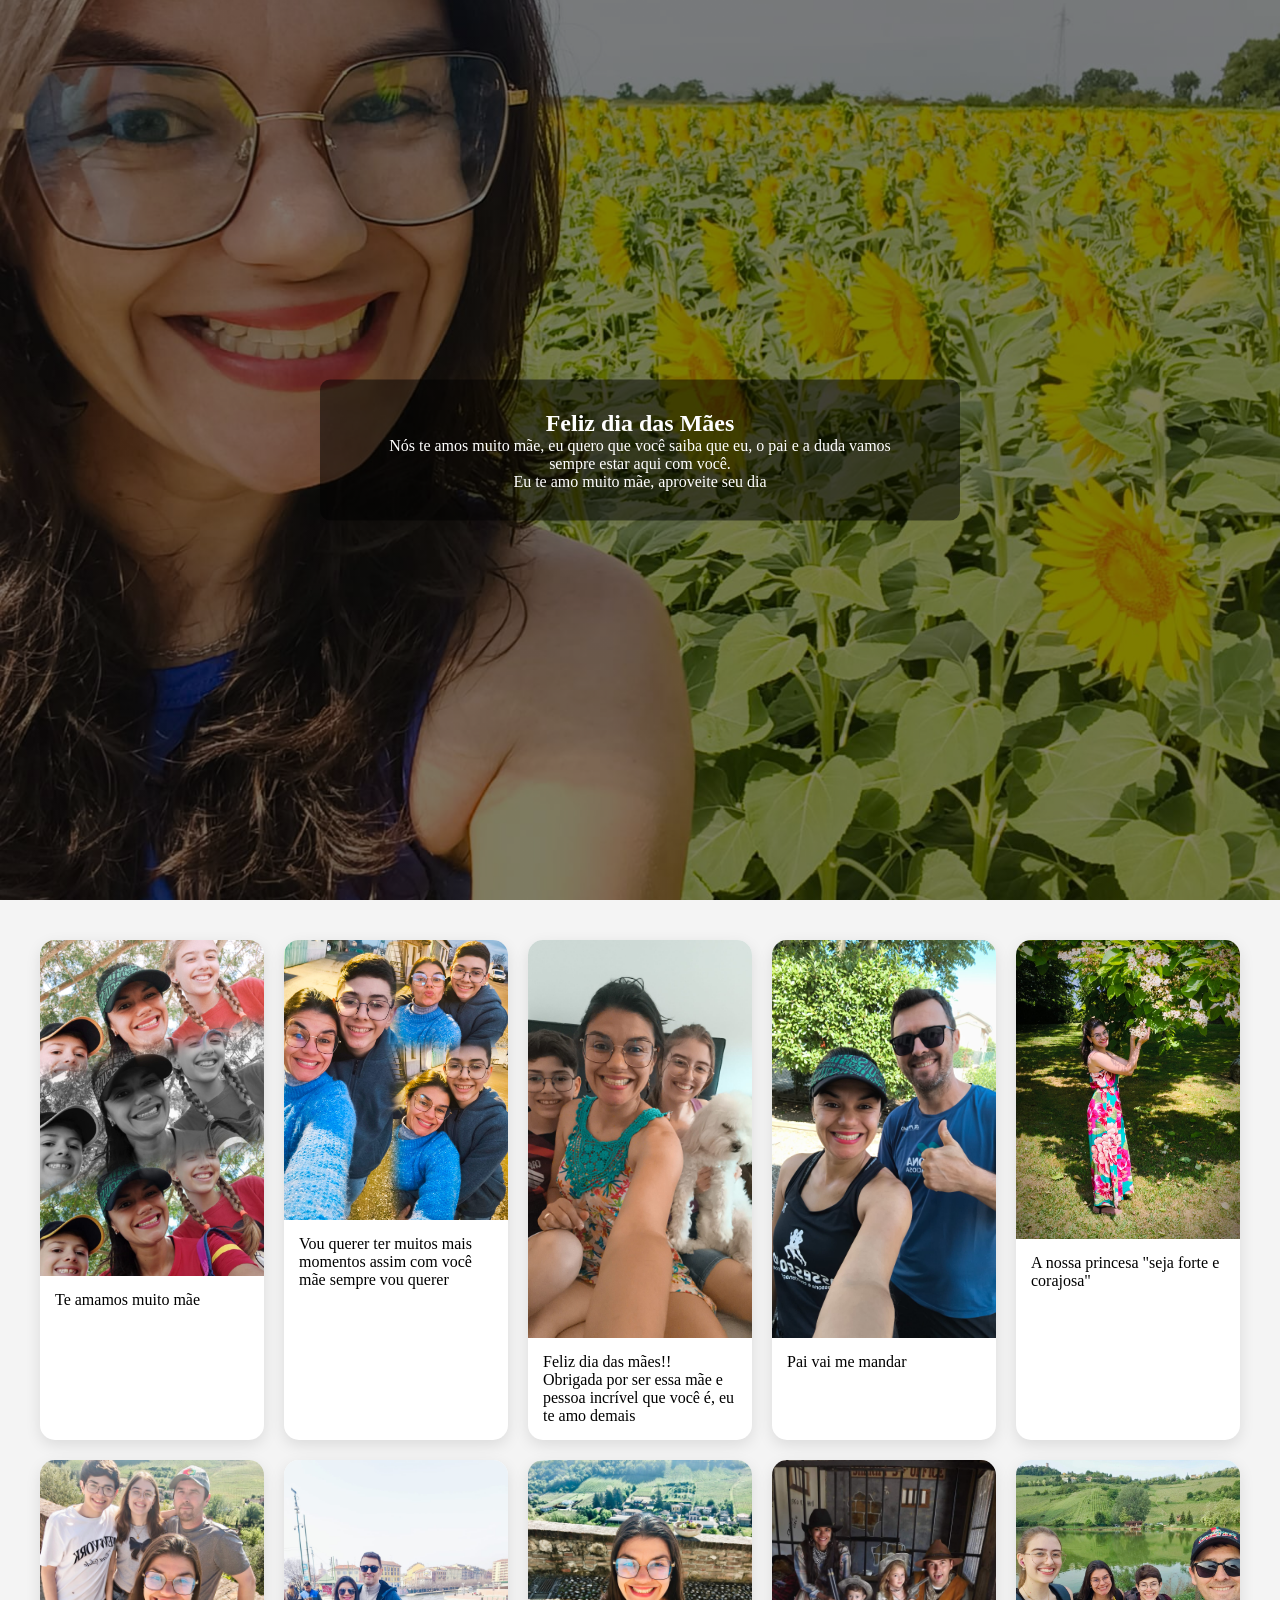
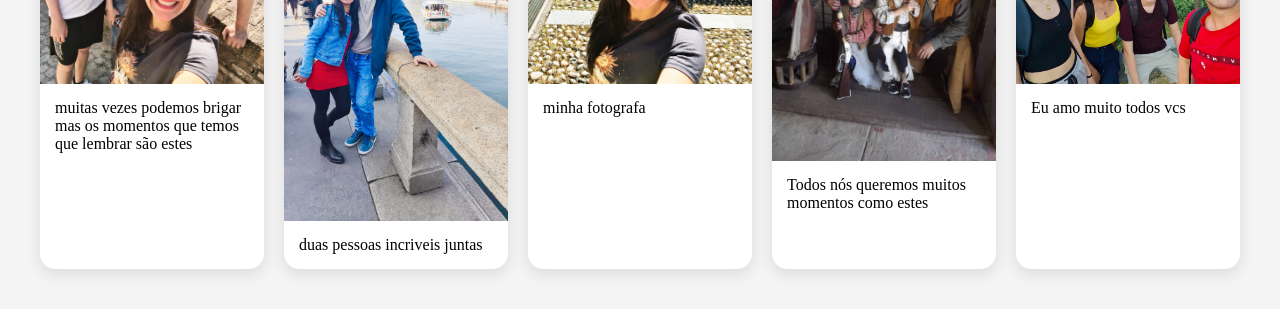
==== teste.html @ c5fc9445 "Add files via upload" ====
<!DOCTYPE html>
<html lang="pt">
<head>
    <meta charset="UTF-8">
    <title>Meu Site</title>
    <style>
        /* RESET */
* {
    margin: 0;
    padding: 0;
    box-sizing: border-box;
}

/* HERO (não muda) */
.hero {
    height: 100vh;
    background: 
        linear-gradient(rgba(0,0,0,0.5), rgba(0,0,0,0.5)),
        url("maee.jpg.jpeg");
    background-size: cover;
    background-position: center;
    position: relative;
}

/* TEXTO NO MEIO */
.overlay {
    position: absolute;
    top: 50%;
    left: 50%;
    transform: translate(-50%, -50%);
    
    background: rgba(0, 0, 0, 0.5);
    color: white;
    
    padding: 30px 50px;
    border-radius: 10px;
    text-align: center;
}

/* GALERIA BONITA */
.galeria {
    display: grid;
    grid-template-columns: repeat(auto-fit, minmax(220px, 1fr));
    gap: 20px;
    padding: 40px;
    background: #f4f4f4;
}

/* CARD */
.card {
    background: white;
    border-radius: 15px;
    overflow: hidden;
    box-shadow: 0 5px 15px rgba(0,0,0,0.1);
    transition: 0.3s;
}

/* IMAGEM */
.card img {
    width: 100%;
    display: block;
    transition: transform 0.3s;
}

/* TEXTO */
.card p {
    padding: 15px;
}

/* EFEITO */
.card:hover {
    transform: translateY(-8px);
    box-shadow: 0 10px 25px rgba(0,0,0,0.2);
}

.card:hover img {
    transform: scale(1.1);
}
    </style>
</head>
<body>

    <!-- HERO (continua igual) -->
    <section class="hero">
        <div class="overlay">
            <h1>Feliz dia das Mães </h1>
            <p>Nós te amos muito mãe, eu quero que você saiba que eu, o pai e a duda vamos sempre estar aqui com você.
            <br>
            Eu te amo muito mãe, aproveite seu dia</p>
        </div>
    </section>

    <!-- GALERIA (melhorada) -->
    <section class="galeria">

        <div class="card">
            <img src="eu-duda-e-mae.jpg.jpeg">
            <p>Te amamos muito mãe</p>
        </div>

        <div class="card">
            <img src="eu-e-a-mae.jpg.jpeg">
            <p>Vou querer ter muitos mais momentos assim com você mãe sempre vou querer</p>
        </div>

        <div class="card">
            <img src="eu-mae-duda-jack.jpg.jpeg">
            <p>Feliz dia das mães!! <br>Obrigada por ser essa mãe e pessoa incrível que você é, eu te amo demais</p>
        </div>

        <div class="card">
            <img src="mae-e-pai.jpg.jpeg">
            <p>Pai vai me mandar</p>
        </div>

                <div class="card">
            <img src="mae.jpg.jpeg">
            <p>A nossa princesa "seja forte e corajosa"</p>
        </div>
         <div class="card">
            <img src="toda-a-familia-2.jpg.jpeg">
            <p>muitas vezes podemos brigar mas os momentos que temos que lembrar são estes</p>
            </div>
            <div class="card">
            <img src="rio-mae-e-pai.jpg.jpeg">
            <p>duas pessoas incriveis juntas</p>
            </div>
            <div class="card">
            <img src="maeee.jpg.jpeg">
            <p>minha fotografa</p>
            </div>
            <div class="card">
            <img src="toda-a-familia.jpg.jpeg">
            <p>Todos nós queremos muitos momentos como estes</p>
            </div>
            <div class="card">
            <img src="toda familha.jpeg">
            <p>Eu amo muito todos vcs</p>
            </div>
    </section>

</body>
</html>
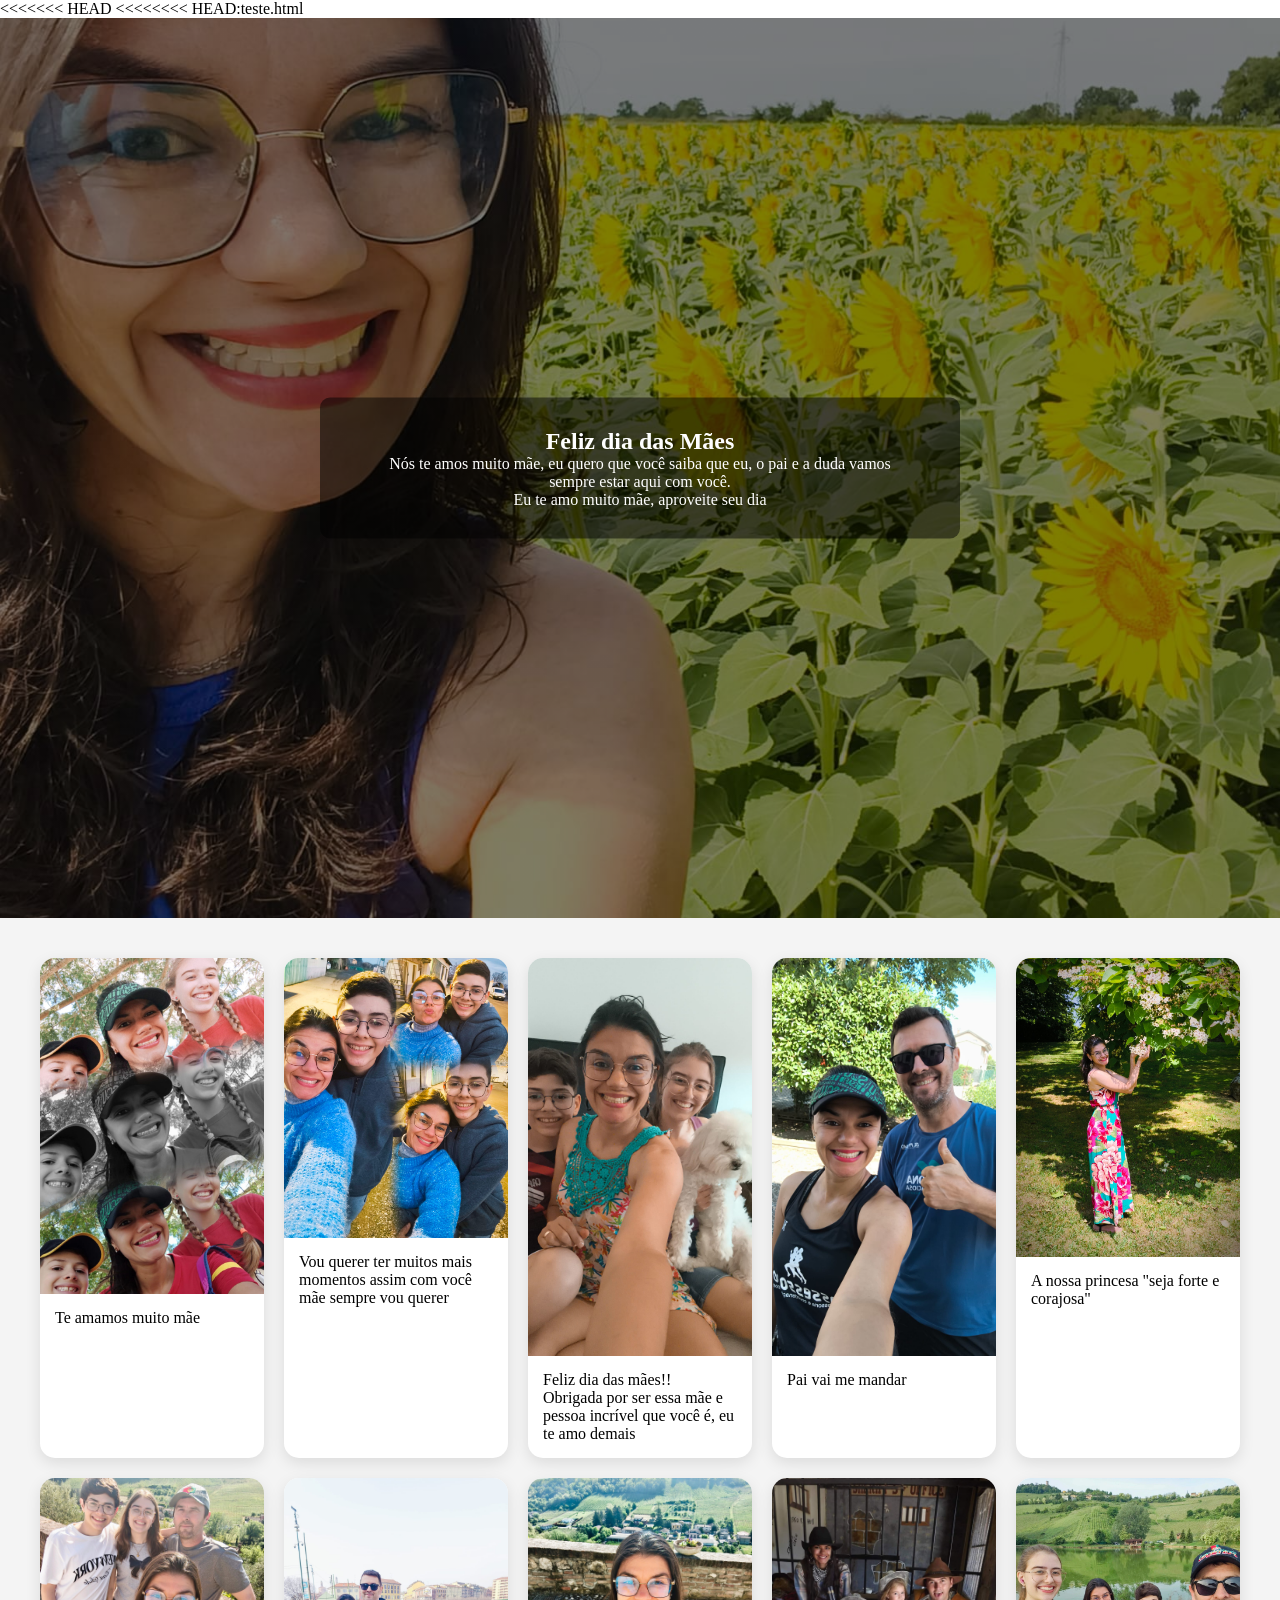
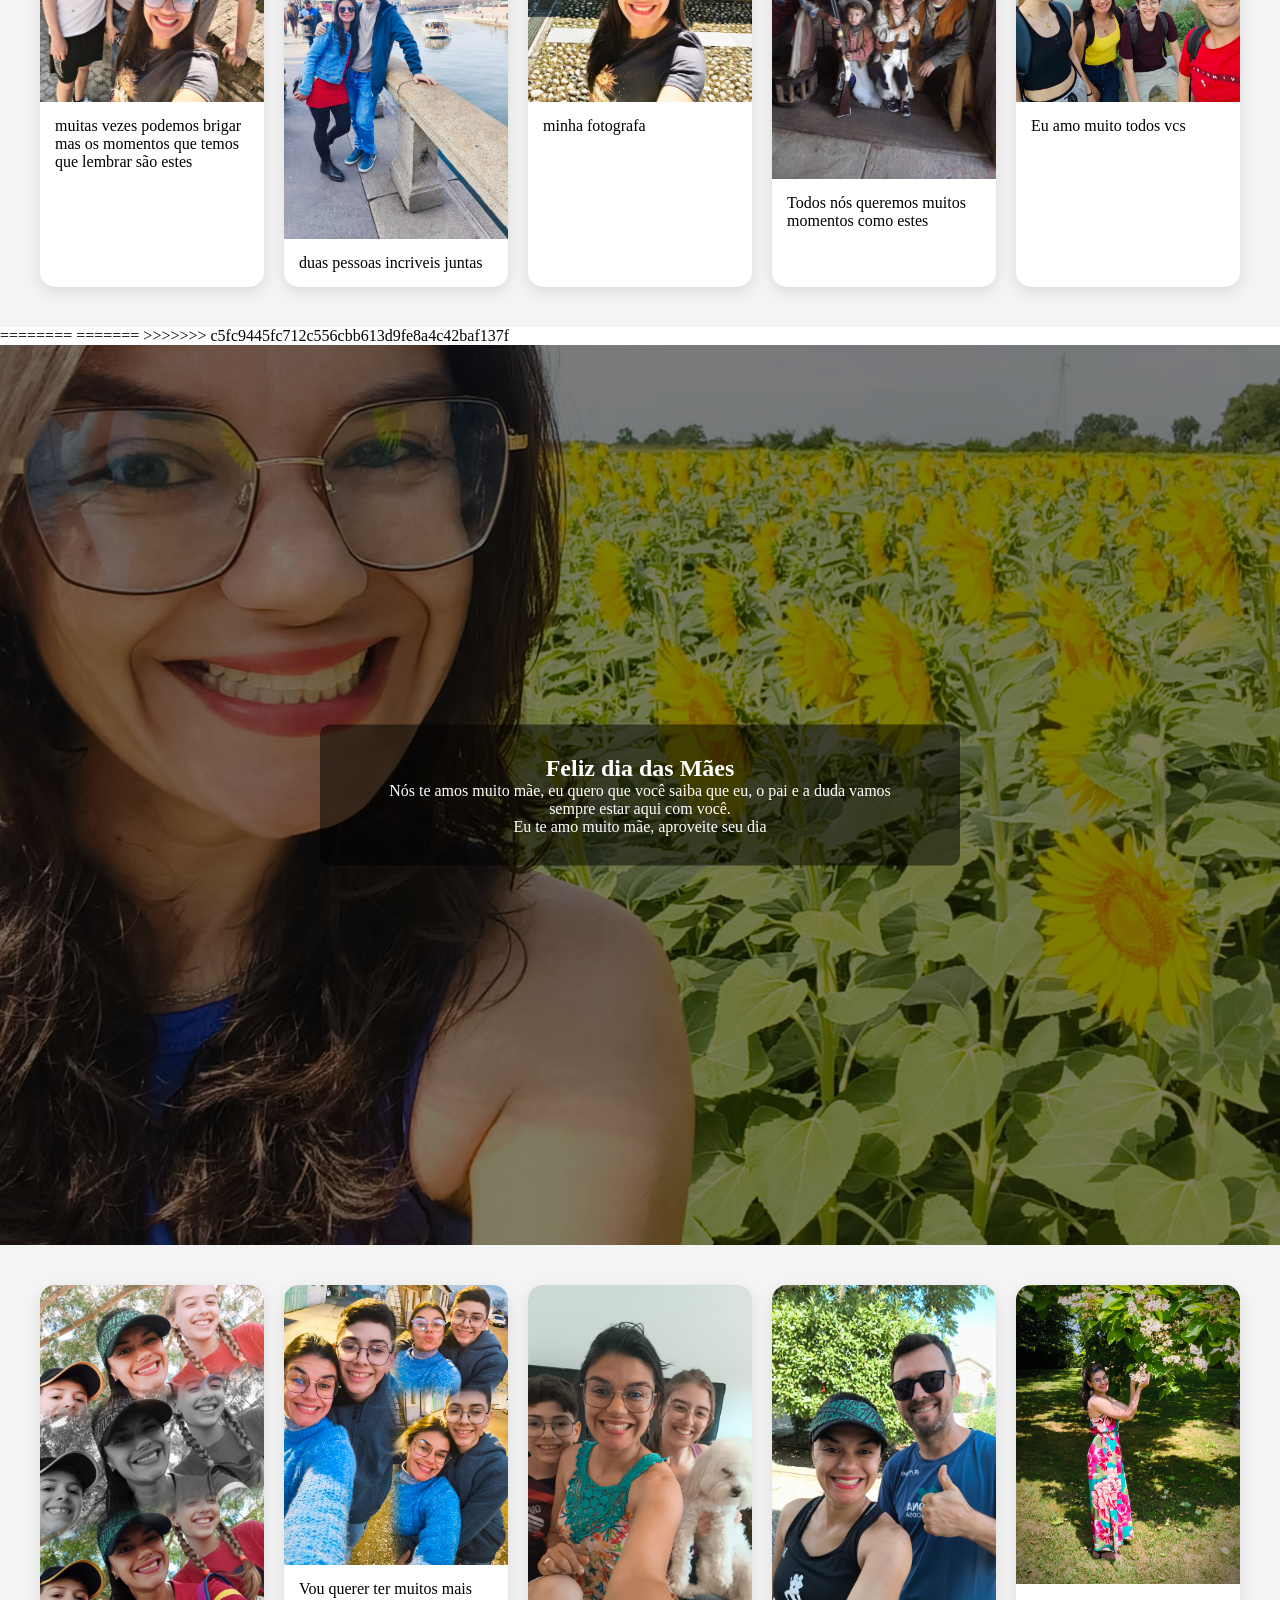
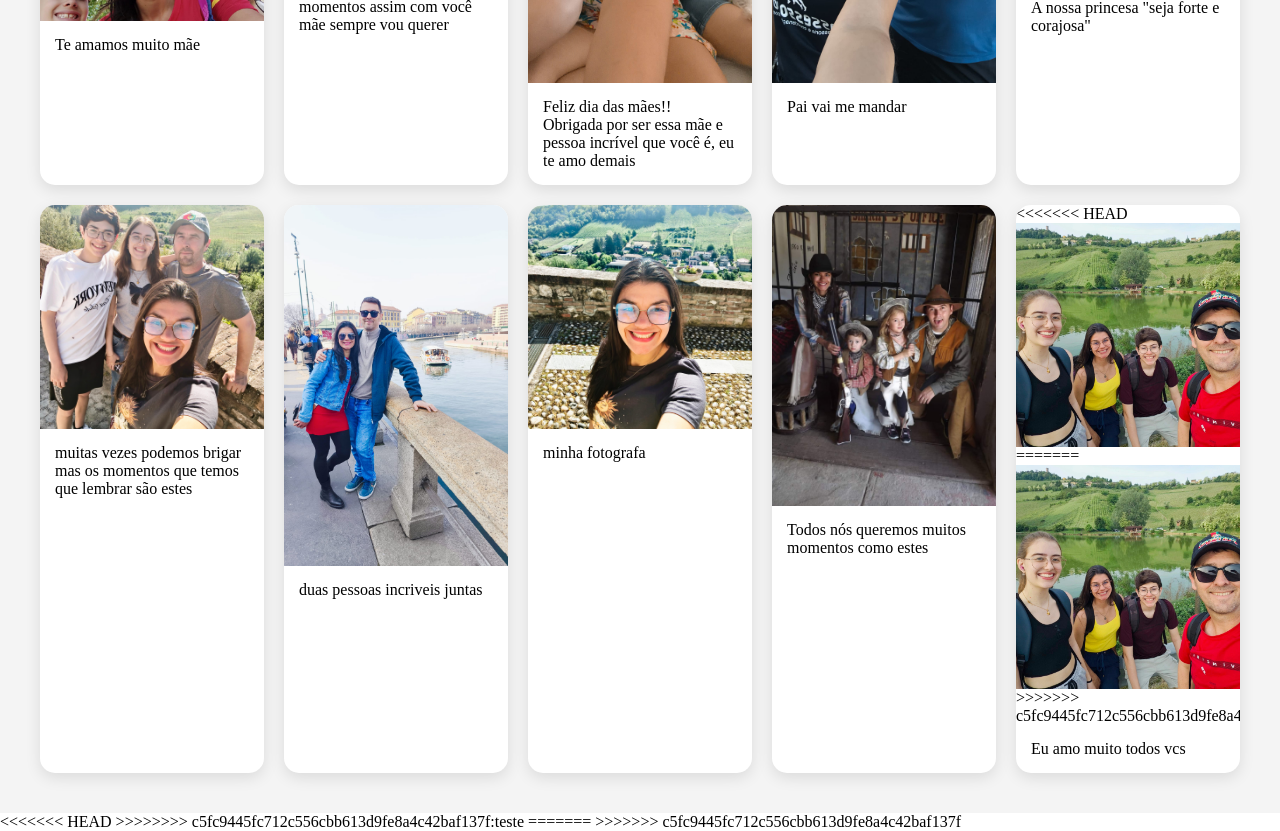
==== commit 2708eded: "a" ====
--- a/teste.html
+++ b/teste.html
@@ -1,143 +1,298 @@
-<!DOCTYPE html>
-<html lang="pt">
-<head>
-    <meta charset="UTF-8">
-    <title>Meu Site</title>
-    <style>
-        /* RESET */
-* {
-    margin: 0;
-    padding: 0;
-    box-sizing: border-box;
-}
-
-/* HERO (não muda) */
-.hero {
-    height: 100vh;
-    background: 
-        linear-gradient(rgba(0,0,0,0.5), rgba(0,0,0,0.5)),
-        url("maee.jpg.jpeg");
-    background-size: cover;
-    background-position: center;
-    position: relative;
-}
-
-/* TEXTO NO MEIO */
-.overlay {
-    position: absolute;
-    top: 50%;
-    left: 50%;
-    transform: translate(-50%, -50%);
-    
-    background: rgba(0, 0, 0, 0.5);
-    color: white;
-    
-    padding: 30px 50px;
-    border-radius: 10px;
-    text-align: center;
-}
-
-/* GALERIA BONITA */
-.galeria {
-    display: grid;
-    grid-template-columns: repeat(auto-fit, minmax(220px, 1fr));
-    gap: 20px;
-    padding: 40px;
-    background: #f4f4f4;
-}
-
-/* CARD */
-.card {
-    background: white;
-    border-radius: 15px;
-    overflow: hidden;
-    box-shadow: 0 5px 15px rgba(0,0,0,0.1);
-    transition: 0.3s;
-}
-
-/* IMAGEM */
-.card img {
-    width: 100%;
-    display: block;
-    transition: transform 0.3s;
-}
-
-/* TEXTO */
-.card p {
-    padding: 15px;
-}
-
-/* EFEITO */
-.card:hover {
-    transform: translateY(-8px);
-    box-shadow: 0 10px 25px rgba(0,0,0,0.2);
-}
-
-.card:hover img {
-    transform: scale(1.1);
-}
-    </style>
-</head>
-<body>
-
-    <!-- HERO (continua igual) -->
-    <section class="hero">
-        <div class="overlay">
-            <h1>Feliz dia das Mães </h1>
-            <p>Nós te amos muito mãe, eu quero que você saiba que eu, o pai e a duda vamos sempre estar aqui com você.
-            <br>
-            Eu te amo muito mãe, aproveite seu dia</p>
-        </div>
-    </section>
-
-    <!-- GALERIA (melhorada) -->
-    <section class="galeria">
-
-        <div class="card">
-            <img src="eu-duda-e-mae.jpg.jpeg">
-            <p>Te amamos muito mãe</p>
-        </div>
-
-        <div class="card">
-            <img src="eu-e-a-mae.jpg.jpeg">
-            <p>Vou querer ter muitos mais momentos assim com você mãe sempre vou querer</p>
-        </div>
-
-        <div class="card">
-            <img src="eu-mae-duda-jack.jpg.jpeg">
-            <p>Feliz dia das mães!! <br>Obrigada por ser essa mãe e pessoa incrível que você é, eu te amo demais</p>
-        </div>
-
-        <div class="card">
-            <img src="mae-e-pai.jpg.jpeg">
-            <p>Pai vai me mandar</p>
-        </div>
-
-                <div class="card">
-            <img src="mae.jpg.jpeg">
-            <p>A nossa princesa "seja forte e corajosa"</p>
-        </div>
-         <div class="card">
-            <img src="toda-a-familia-2.jpg.jpeg">
-            <p>muitas vezes podemos brigar mas os momentos que temos que lembrar são estes</p>
-            </div>
-            <div class="card">
-            <img src="rio-mae-e-pai.jpg.jpeg">
-            <p>duas pessoas incriveis juntas</p>
-            </div>
-            <div class="card">
-            <img src="maeee.jpg.jpeg">
-            <p>minha fotografa</p>
-            </div>
-            <div class="card">
-            <img src="toda-a-familia.jpg.jpeg">
-            <p>Todos nós queremos muitos momentos como estes</p>
-            </div>
-            <div class="card">
-            <img src="toda familha.jpeg">
-            <p>Eu amo muito todos vcs</p>
-            </div>
-    </section>
-
-</body>
+<<<<<<< HEAD
+<<<<<<<< HEAD:teste.html
+<!DOCTYPE html>
+<html lang="pt">
+<head>
+    <meta charset="UTF-8">
+    <title>Meu Site</title>
+    <style>
+        /* RESET */
+* {
+    margin: 0;
+    padding: 0;
+    box-sizing: border-box;
+}
+
+/* HERO (não muda) */
+.hero {
+    height: 100vh;
+    background: 
+        linear-gradient(rgba(0,0,0,0.5), rgba(0,0,0,0.5)),
+        url("maee.jpg.jpeg");
+    background-size: cover;
+    background-position: center;
+    position: relative;
+}
+
+/* TEXTO NO MEIO */
+.overlay {
+    position: absolute;
+    top: 50%;
+    left: 50%;
+    transform: translate(-50%, -50%);
+    
+    background: rgba(0, 0, 0, 0.5);
+    color: white;
+    
+    padding: 30px 50px;
+    border-radius: 10px;
+    text-align: center;
+}
+
+/* GALERIA BONITA */
+.galeria {
+    display: grid;
+    grid-template-columns: repeat(auto-fit, minmax(220px, 1fr));
+    gap: 20px;
+    padding: 40px;
+    background: #f4f4f4;
+}
+
+/* CARD */
+.card {
+    background: white;
+    border-radius: 15px;
+    overflow: hidden;
+    box-shadow: 0 5px 15px rgba(0,0,0,0.1);
+    transition: 0.3s;
+}
+
+/* IMAGEM */
+.card img {
+    width: 100%;
+    display: block;
+    transition: transform 0.3s;
+}
+
+/* TEXTO */
+.card p {
+    padding: 15px;
+}
+
+/* EFEITO */
+.card:hover {
+    transform: translateY(-8px);
+    box-shadow: 0 10px 25px rgba(0,0,0,0.2);
+}
+
+.card:hover img {
+    transform: scale(1.1);
+}
+    </style>
+</head>
+<body>
+
+    <!-- HERO (continua igual) -->
+    <section class="hero">
+        <div class="overlay">
+            <h1>Feliz dia das Mães </h1>
+            <p>Nós te amos muito mãe, eu quero que você saiba que eu, o pai e a duda vamos sempre estar aqui com você.
+            <br>
+            Eu te amo muito mãe, aproveite seu dia</p>
+        </div>
+    </section>
+
+    <!-- GALERIA (melhorada) -->
+    <section class="galeria">
+
+        <div class="card">
+            <img src="eu-duda-e-mae.jpg.jpeg">
+            <p>Te amamos muito mãe</p>
+        </div>
+
+        <div class="card">
+            <img src="eu-e-a-mae.jpg.jpeg">
+            <p>Vou querer ter muitos mais momentos assim com você mãe sempre vou querer</p>
+        </div>
+
+        <div class="card">
+            <img src="eu-mae-duda-jack.jpg.jpeg">
+            <p>Feliz dia das mães!! <br>Obrigada por ser essa mãe e pessoa incrível que você é, eu te amo demais</p>
+        </div>
+
+        <div class="card">
+            <img src="mae-e-pai.jpg.jpeg">
+            <p>Pai vai me mandar</p>
+        </div>
+
+                <div class="card">
+            <img src="mae.jpg.jpeg">
+            <p>A nossa princesa "seja forte e corajosa"</p>
+        </div>
+         <div class="card">
+            <img src="toda-a-familia-2.jpg.jpeg">
+            <p>muitas vezes podemos brigar mas os momentos que temos que lembrar são estes</p>
+            </div>
+            <div class="card">
+            <img src="rio-mae-e-pai.jpg.jpeg">
+            <p>duas pessoas incriveis juntas</p>
+            </div>
+            <div class="card">
+            <img src="maeee.jpg.jpeg">
+            <p>minha fotografa</p>
+            </div>
+            <div class="card">
+            <img src="toda-a-familia.jpg.jpeg">
+            <p>Todos nós queremos muitos momentos como estes</p>
+            </div>
+            <div class="card">
+            <img src="toda familha.jpeg">
+            <p>Eu amo muito todos vcs</p>
+            </div>
+    </section>
+
+</body>
+========
+=======
+>>>>>>> c5fc9445fc712c556cbb613d9fe8a4c42baf137f
+<!DOCTYPE html>
+<html lang="pt">
+<head>
+    <meta charset="UTF-8">
+    <title>Meu Site</title>
+    <style>
+        /* RESET */
+* {
+    margin: 0;
+    padding: 0;
+    box-sizing: border-box;
+}
+
+/* HERO (não muda) */
+.hero {
+    height: 100vh;
+    background: 
+        linear-gradient(rgba(0,0,0,0.5), rgba(0,0,0,0.5)),
+        url("maee.jpg.jpeg");
+    background-size: cover;
+    background-position: center;
+    position: relative;
+}
+
+/* TEXTO NO MEIO */
+.overlay {
+    position: absolute;
+    top: 50%;
+    left: 50%;
+    transform: translate(-50%, -50%);
+    
+    background: rgba(0, 0, 0, 0.5);
+    color: white;
+    
+    padding: 30px 50px;
+    border-radius: 10px;
+    text-align: center;
+}
+
+/* GALERIA BONITA */
+.galeria {
+    display: grid;
+    grid-template-columns: repeat(auto-fit, minmax(220px, 1fr));
+    gap: 20px;
+    padding: 40px;
+    background: #f4f4f4;
+}
+
+/* CARD */
+.card {
+    background: white;
+    border-radius: 15px;
+    overflow: hidden;
+    box-shadow: 0 5px 15px rgba(0,0,0,0.1);
+    transition: 0.3s;
+}
+
+/* IMAGEM */
+.card img {
+    width: 100%;
+    display: block;
+    transition: transform 0.3s;
+}
+
+/* TEXTO */
+.card p {
+    padding: 15px;
+}
+
+/* EFEITO */
+.card:hover {
+    transform: translateY(-8px);
+    box-shadow: 0 10px 25px rgba(0,0,0,0.2);
+}
+
+.card:hover img {
+    transform: scale(1.1);
+}
+    </style>
+</head>
+<body>
+
+    <!-- HERO (continua igual) -->
+    <section class="hero">
+        <div class="overlay">
+            <h1>Feliz dia das Mães </h1>
+            <p>Nós te amos muito mãe, eu quero que você saiba que eu, o pai e a duda vamos sempre estar aqui com você.
+            <br>
+            Eu te amo muito mãe, aproveite seu dia</p>
+        </div>
+    </section>
+
+    <!-- GALERIA (melhorada) -->
+    <section class="galeria">
+
+        <div class="card">
+            <img src="eu-duda-e-mae.jpg.jpeg">
+            <p>Te amamos muito mãe</p>
+        </div>
+
+        <div class="card">
+            <img src="eu-e-a-mae.jpg.jpeg">
+            <p>Vou querer ter muitos mais momentos assim com você mãe sempre vou querer</p>
+        </div>
+
+        <div class="card">
+            <img src="eu-mae-duda-jack.jpg.jpeg">
+            <p>Feliz dia das mães!! <br>Obrigada por ser essa mãe e pessoa incrível que você é, eu te amo demais</p>
+        </div>
+
+        <div class="card">
+            <img src="mae-e-pai.jpg.jpeg">
+            <p>Pai vai me mandar</p>
+        </div>
+
+                <div class="card">
+            <img src="mae.jpg.jpeg">
+            <p>A nossa princesa "seja forte e corajosa"</p>
+        </div>
+         <div class="card">
+            <img src="toda-a-familia-2.jpg.jpeg">
+            <p>muitas vezes podemos brigar mas os momentos que temos que lembrar são estes</p>
+            </div>
+            <div class="card">
+            <img src="rio-mae-e-pai.jpg.jpeg">
+            <p>duas pessoas incriveis juntas</p>
+            </div>
+            <div class="card">
+            <img src="maeee.jpg.jpeg">
+            <p>minha fotografa</p>
+            </div>
+            <div class="card">
+            <img src="toda-a-familia.jpg.jpeg">
+            <p>Todos nós queremos muitos momentos como estes</p>
+            </div>
+            <div class="card">
+<<<<<<< HEAD
+            <img src="toda-familia.jpg.jpeg">
+=======
+            <img src="toda familha.jpeg">
+>>>>>>> c5fc9445fc712c556cbb613d9fe8a4c42baf137f
+            <p>Eu amo muito todos vcs</p>
+            </div>
+    </section>
+
+</body>
+<<<<<<< HEAD
+>>>>>>>> c5fc9445fc712c556cbb613d9fe8a4c42baf137f:teste
+=======
+>>>>>>> c5fc9445fc712c556cbb613d9fe8a4c42baf137f
 </html>
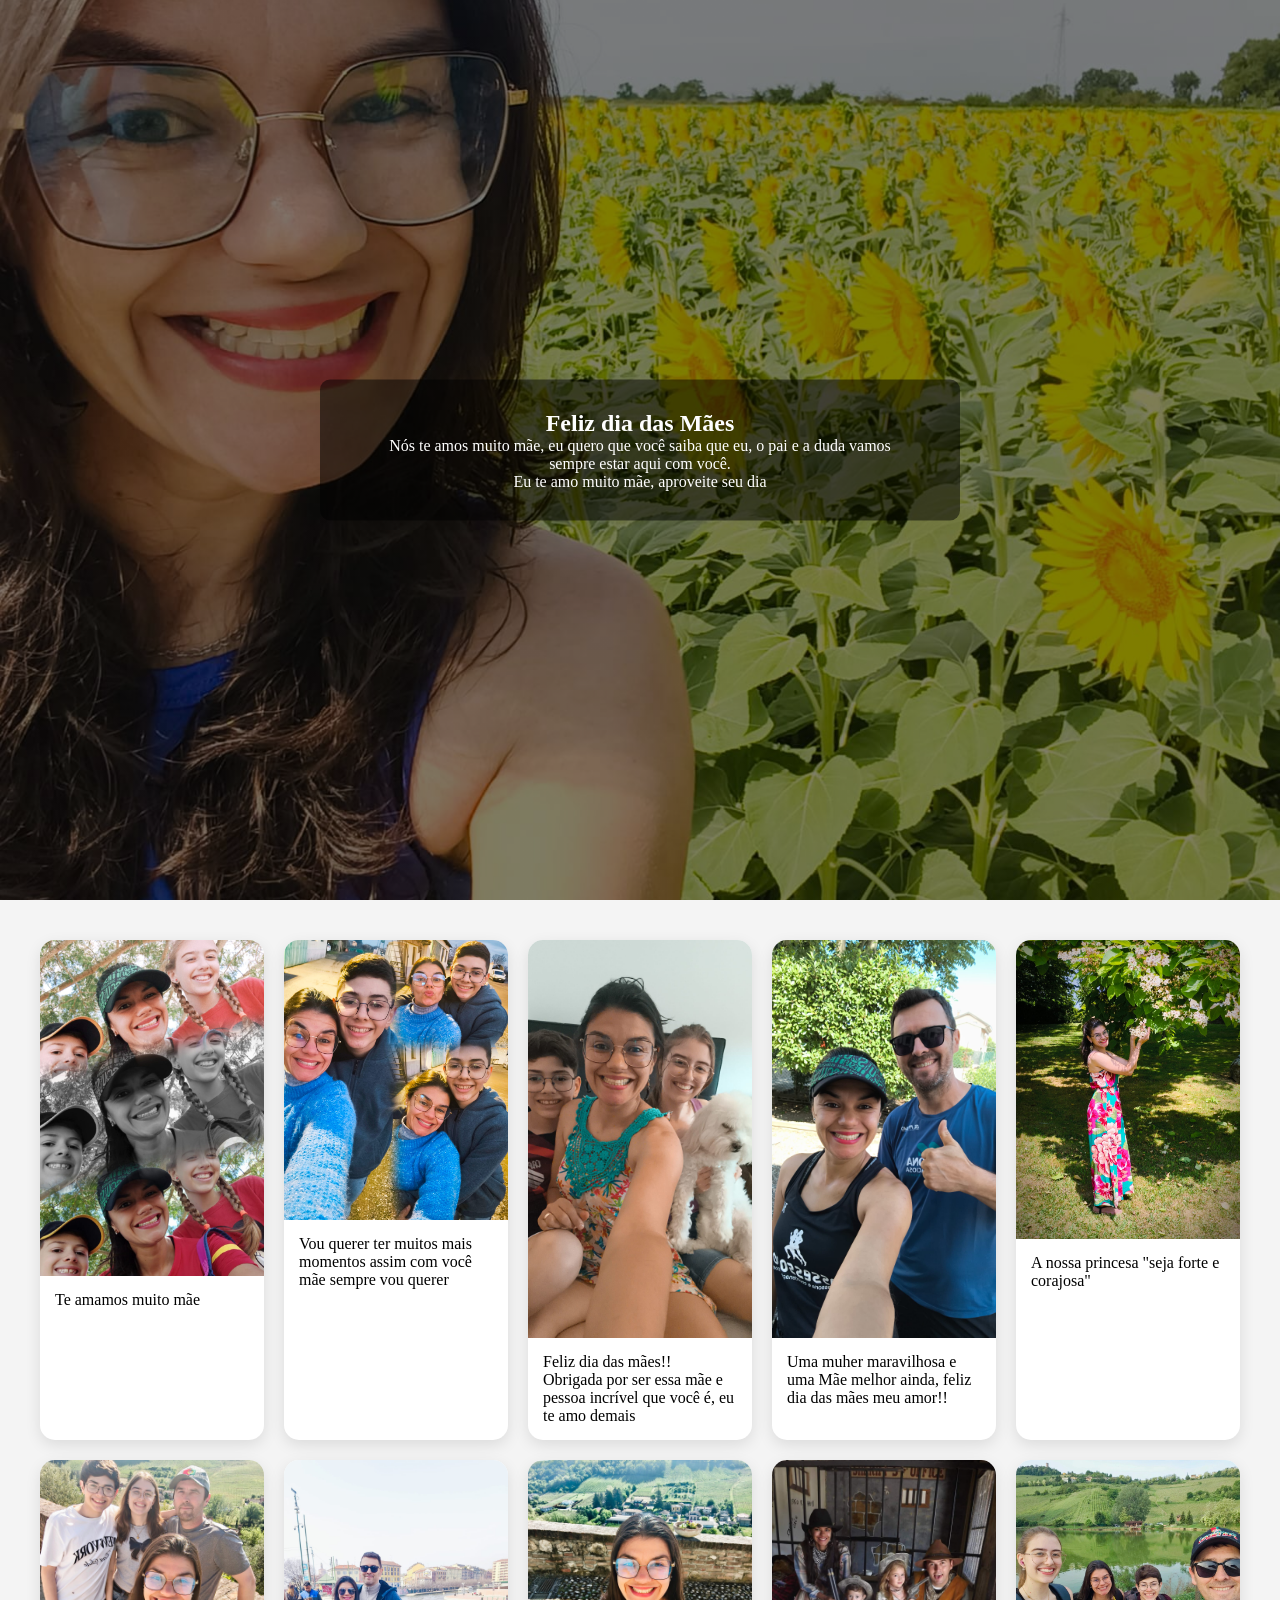
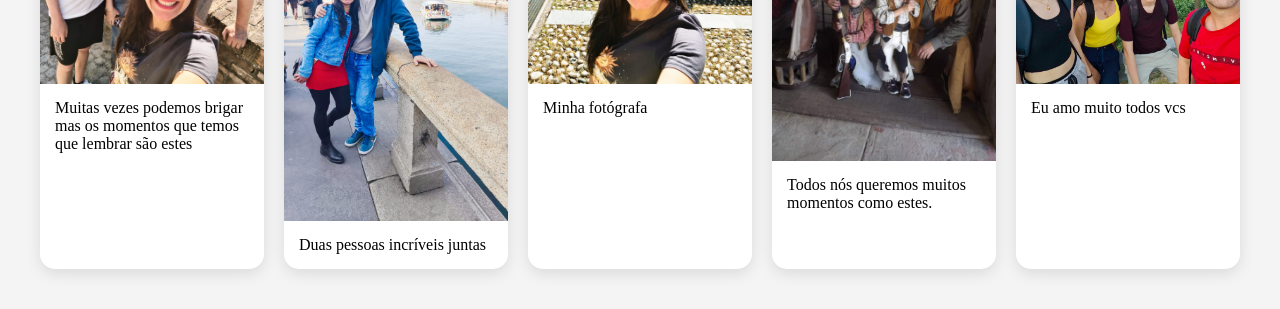
==== commit 469e0d38: "a" ====
--- a/teste.html
+++ b/teste.html
@@ -1,5 +1,3 @@
-<<<<<<< HEAD
-<<<<<<<< HEAD:teste.html
 <!DOCTYPE html>
 <html lang="pt">
 <head>
@@ -112,7 +110,7 @@
 
         <div class="card">
             <img src="mae-e-pai.jpg.jpeg">
-            <p>Pai vai me mandar</p>
+            <p>Uma muher maravilhosa e uma Mãe melhor ainda, feliz dia das mães meu amor!!</p>
         </div>
 
                 <div class="card">
@@ -121,178 +119,24 @@
         </div>
          <div class="card">
             <img src="toda-a-familia-2.jpg.jpeg">
-            <p>muitas vezes podemos brigar mas os momentos que temos que lembrar são estes</p>
+            <p>Muitas vezes podemos brigar mas os momentos que temos que lembrar são estes</p>
             </div>
             <div class="card">
             <img src="rio-mae-e-pai.jpg.jpeg">
-            <p>duas pessoas incriveis juntas</p>
+            <p>Duas pessoas incríveis juntas</p>
             </div>
             <div class="card">
             <img src="maeee.jpg.jpeg">
-            <p>minha fotografa</p>
+            <p>Minha fotógrafa</p>
             </div>
             <div class="card">
             <img src="toda-a-familia.jpg.jpeg">
-            <p>Todos nós queremos muitos momentos como estes</p>
+            <p>Todos nós queremos muitos momentos como estes.</p>
             </div>
             <div class="card">
             <img src="toda familha.jpeg">
             <p>Eu amo muito todos vcs</p>
             </div>
     </section>
-
 </body>
-========
-=======
->>>>>>> c5fc9445fc712c556cbb613d9fe8a4c42baf137f
-<!DOCTYPE html>
-<html lang="pt">
-<head>
-    <meta charset="UTF-8">
-    <title>Meu Site</title>
-    <style>
-        /* RESET */
-* {
-    margin: 0;
-    padding: 0;
-    box-sizing: border-box;
-}
-
-/* HERO (não muda) */
-.hero {
-    height: 100vh;
-    background: 
-        linear-gradient(rgba(0,0,0,0.5), rgba(0,0,0,0.5)),
-        url("maee.jpg.jpeg");
-    background-size: cover;
-    background-position: center;
-    position: relative;
-}
-
-/* TEXTO NO MEIO */
-.overlay {
-    position: absolute;
-    top: 50%;
-    left: 50%;
-    transform: translate(-50%, -50%);
-    
-    background: rgba(0, 0, 0, 0.5);
-    color: white;
-    
-    padding: 30px 50px;
-    border-radius: 10px;
-    text-align: center;
-}
-
-/* GALERIA BONITA */
-.galeria {
-    display: grid;
-    grid-template-columns: repeat(auto-fit, minmax(220px, 1fr));
-    gap: 20px;
-    padding: 40px;
-    background: #f4f4f4;
-}
-
-/* CARD */
-.card {
-    background: white;
-    border-radius: 15px;
-    overflow: hidden;
-    box-shadow: 0 5px 15px rgba(0,0,0,0.1);
-    transition: 0.3s;
-}
-
-/* IMAGEM */
-.card img {
-    width: 100%;
-    display: block;
-    transition: transform 0.3s;
-}
-
-/* TEXTO */
-.card p {
-    padding: 15px;
-}
-
-/* EFEITO */
-.card:hover {
-    transform: translateY(-8px);
-    box-shadow: 0 10px 25px rgba(0,0,0,0.2);
-}
-
-.card:hover img {
-    transform: scale(1.1);
-}
-    </style>
-</head>
-<body>
-
-    <!-- HERO (continua igual) -->
-    <section class="hero">
-        <div class="overlay">
-            <h1>Feliz dia das Mães </h1>
-            <p>Nós te amos muito mãe, eu quero que você saiba que eu, o pai e a duda vamos sempre estar aqui com você.
-            <br>
-            Eu te amo muito mãe, aproveite seu dia</p>
-        </div>
-    </section>
-
-    <!-- GALERIA (melhorada) -->
-    <section class="galeria">
-
-        <div class="card">
-            <img src="eu-duda-e-mae.jpg.jpeg">
-            <p>Te amamos muito mãe</p>
-        </div>
-
-        <div class="card">
-            <img src="eu-e-a-mae.jpg.jpeg">
-            <p>Vou querer ter muitos mais momentos assim com você mãe sempre vou querer</p>
-        </div>
-
-        <div class="card">
-            <img src="eu-mae-duda-jack.jpg.jpeg">
-            <p>Feliz dia das mães!! <br>Obrigada por ser essa mãe e pessoa incrível que você é, eu te amo demais</p>
-        </div>
-
-        <div class="card">
-            <img src="mae-e-pai.jpg.jpeg">
-            <p>Pai vai me mandar</p>
-        </div>
-
-                <div class="card">
-            <img src="mae.jpg.jpeg">
-            <p>A nossa princesa "seja forte e corajosa"</p>
-        </div>
-         <div class="card">
-            <img src="toda-a-familia-2.jpg.jpeg">
-            <p>muitas vezes podemos brigar mas os momentos que temos que lembrar são estes</p>
-            </div>
-            <div class="card">
-            <img src="rio-mae-e-pai.jpg.jpeg">
-            <p>duas pessoas incriveis juntas</p>
-            </div>
-            <div class="card">
-            <img src="maeee.jpg.jpeg">
-            <p>minha fotografa</p>
-            </div>
-            <div class="card">
-            <img src="toda-a-familia.jpg.jpeg">
-            <p>Todos nós queremos muitos momentos como estes</p>
-            </div>
-            <div class="card">
-<<<<<<< HEAD
-            <img src="toda-familia.jpg.jpeg">
-=======
-            <img src="toda familha.jpeg">
->>>>>>> c5fc9445fc712c556cbb613d9fe8a4c42baf137f
-            <p>Eu amo muito todos vcs</p>
-            </div>
-    </section>
-
-</body>
-<<<<<<< HEAD
->>>>>>>> c5fc9445fc712c556cbb613d9fe8a4c42baf137f:teste
-=======
->>>>>>> c5fc9445fc712c556cbb613d9fe8a4c42baf137f
-</html>+</html>
